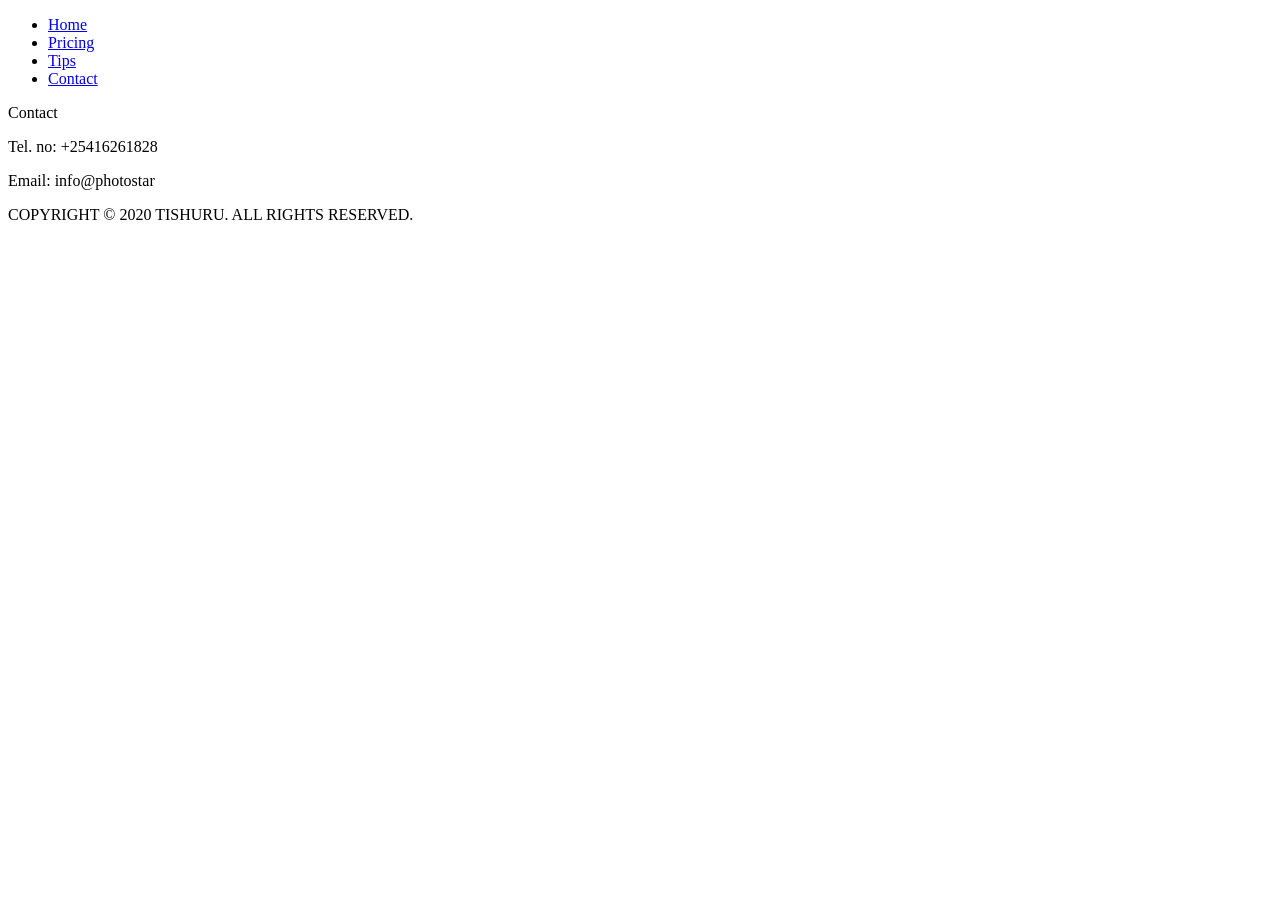
==== index.html @ 2a81b7ea "Add header and footer" ====
<!DOCTYPE html>
  <head>
    <meta charset="utf-8">
    <title>Professional Photography</title>
  </head>
  <body>
    <header>
      <nav>
        <ul>
          <li><a href="index.html">Home</a></li>
          <li><a href="pricing.html">Pricing</a></li>
          <li><a href="tips.html">Tips</a></li>
          <li><a href="contact.html">Contact</a></li>
        </ul>
      </nav>
    </header>
    <footer class="contact">
      <p>Contact</p>
      <p>Tel. no: +25416261828</p>
      <p>Email: info@photostar</p>
      <p>COPYRIGHT © 2020 TISHURU. ALL RIGHTS RESERVED.</p>
    </footer>
  </body>
</html>
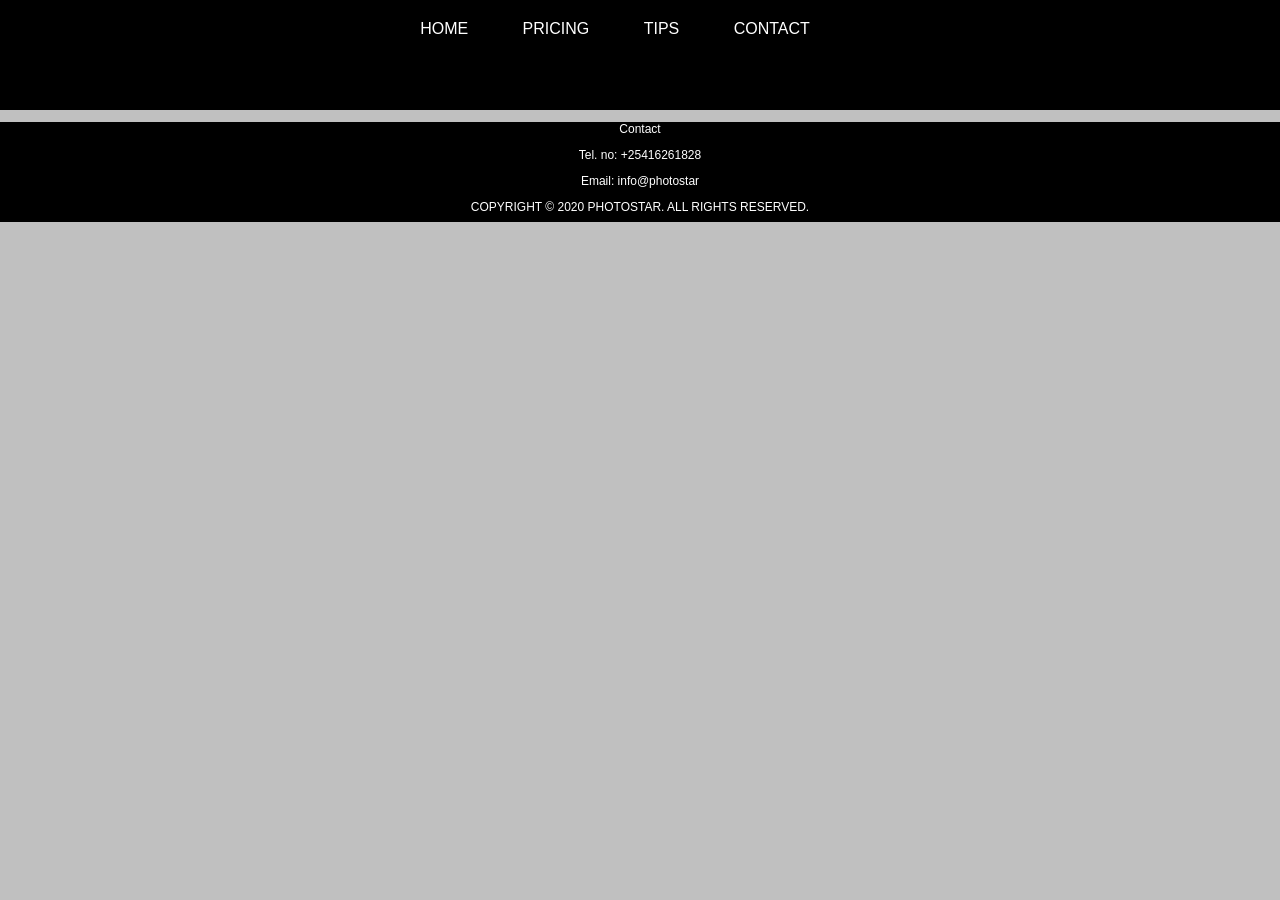
==== commit c34cc0de: "add css styles" ====
--- a/index.html
+++ b/index.html
@@ -2,6 +2,7 @@
   <head>
     <meta charset="utf-8">
     <title>Professional Photography</title>
+    <link rel="stylesheet" href="css/styles.css">
   </head>
   <body>
     <header>
@@ -18,7 +19,7 @@
       <p>Contact</p>
       <p>Tel. no: +25416261828</p>
       <p>Email: info@photostar</p>
-      <p>COPYRIGHT © 2020 TISHURU. ALL RIGHTS RESERVED.</p>
+      <p>COPYRIGHT © 2020 PHOTOSTAR. ALL RIGHTS RESERVED.</p>
     </footer>
   </body>
 </html>
--- a/css/styles.css
+++ b/css/styles.css
@@ -0,0 +1,36 @@
+body {
+  background: silver;
+  font-family: sans-serif;
+  color: white;
+  margin: 0;
+}
+header {
+  background: black;
+  height: 70px;
+  text-align: center;
+  padding: 20px;
+}
+header a {
+  color: white;
+  text-decoration: none;
+  text-transform: uppercase;
+
+}
+header ul {
+  list-style-type: none;
+  margin: 0;
+  padding: 0;
+}
+header li {
+  display: inline-block;
+  margin-right: 50px;
+}
+footer {
+  background: black;
+  font-size: 12px;
+  height: 100px;
+}
+.contact {
+  text-align: center;
+  padding: 0;
+}
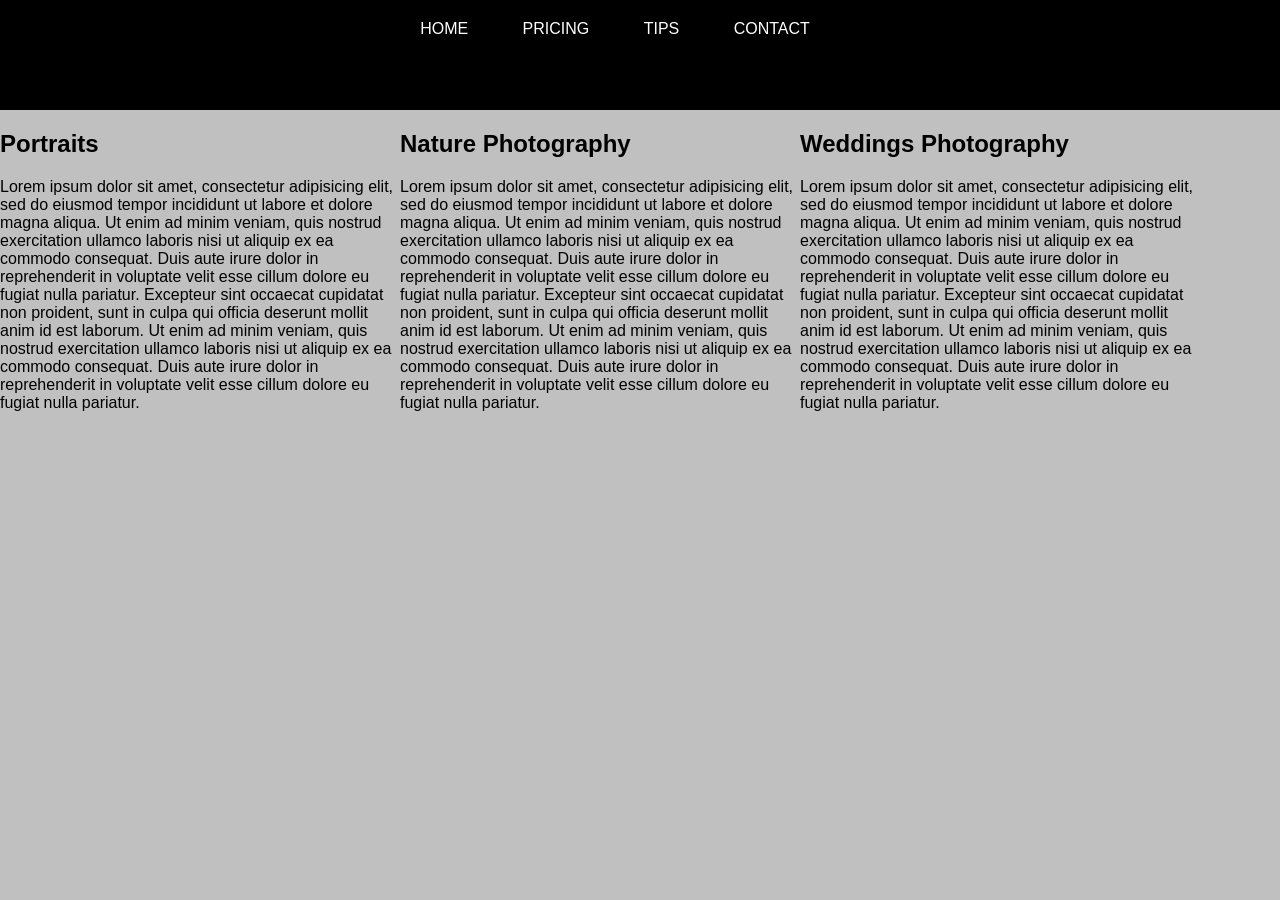
==== commit 57cb2043: "Add styles" ====
--- a/index.html
+++ b/index.html
@@ -15,11 +15,18 @@
         </ul>
       </nav>
     </header>
-    <footer class="contact">
-      <p>Contact</p>
-      <p>Tel. no: +25416261828</p>
-      <p>Email: info@photostar</p>
-      <p>COPYRIGHT © 2020 PHOTOSTAR. ALL RIGHTS RESERVED.</p>
-    </footer>
+      <div class="column">
+        <h2>Portraits</h2>
+         <p>Lorem ipsum dolor sit amet, consectetur adipisicing elit, sed do eiusmod tempor incididunt ut labore et dolore magna aliqua. Ut enim ad minim veniam, quis nostrud exercitation ullamco laboris nisi ut aliquip ex ea commodo consequat. Duis aute irure dolor in reprehenderit in voluptate velit esse cillum dolore eu fugiat nulla pariatur. Excepteur sint occaecat cupidatat non proident, sunt in culpa qui officia deserunt mollit anim id est laborum. Ut enim ad minim veniam, quis nostrud exercitation ullamco laboris nisi ut aliquip ex ea commodo consequat. Duis aute irure dolor in reprehenderit in voluptate velit esse cillum dolore eu fugiat nulla pariatur.</p>
+       </div>
+       <div class="column">
+         <h2>Nature Photography</h2>
+         <p>Lorem ipsum dolor sit amet, consectetur adipisicing elit, sed do eiusmod tempor incididunt ut labore et dolore magna aliqua. Ut enim ad minim veniam, quis nostrud exercitation ullamco laboris nisi ut aliquip ex ea commodo consequat. Duis aute irure dolor in reprehenderit in voluptate velit esse cillum dolore eu fugiat nulla pariatur. Excepteur sint occaecat cupidatat non proident, sunt in culpa qui officia deserunt mollit anim id est laborum. Ut enim ad minim veniam, quis nostrud exercitation ullamco laboris nisi ut aliquip ex ea commodo consequat. Duis aute irure dolor in reprehenderit in voluptate velit esse cillum dolore eu fugiat nulla pariatur.</p>
+       </div>
+       <div class="column">
+         <h2>Weddings Photography</h2>
+         <p>Lorem ipsum dolor sit amet, consectetur adipisicing elit, sed do eiusmod tempor incididunt ut labore et dolore magna aliqua. Ut enim ad minim veniam, quis nostrud exercitation ullamco laboris nisi ut aliquip ex ea commodo consequat. Duis aute irure dolor in reprehenderit in voluptate velit esse cillum dolore eu fugiat nulla pariatur. Excepteur sint occaecat cupidatat non proident, sunt in culpa qui officia deserunt mollit anim id est laborum. Ut enim ad minim veniam, quis nostrud exercitation ullamco laboris nisi ut aliquip ex ea commodo consequat. Duis aute irure dolor in reprehenderit in voluptate velit esse cillum dolore eu fugiat nulla pariatur.</p>
+       </div>
+
   </body>
 </html>
--- a/css/styles.css
+++ b/css/styles.css
@@ -1,7 +1,7 @@
 body {
   background: silver;
   font-family: sans-serif;
-  color: white;
+  color: black;;
   margin: 0;
 }
 header {
@@ -25,12 +25,7 @@
   display: inline-block;
   margin-right: 50px;
 }
-footer {
-  background: black;
-  font-size: 12px;
-  height: 100px;
+.column {
+  width: 400px;
+  float: left;
 }
-.contact {
-  text-align: center;
-  padding: 0;
-}
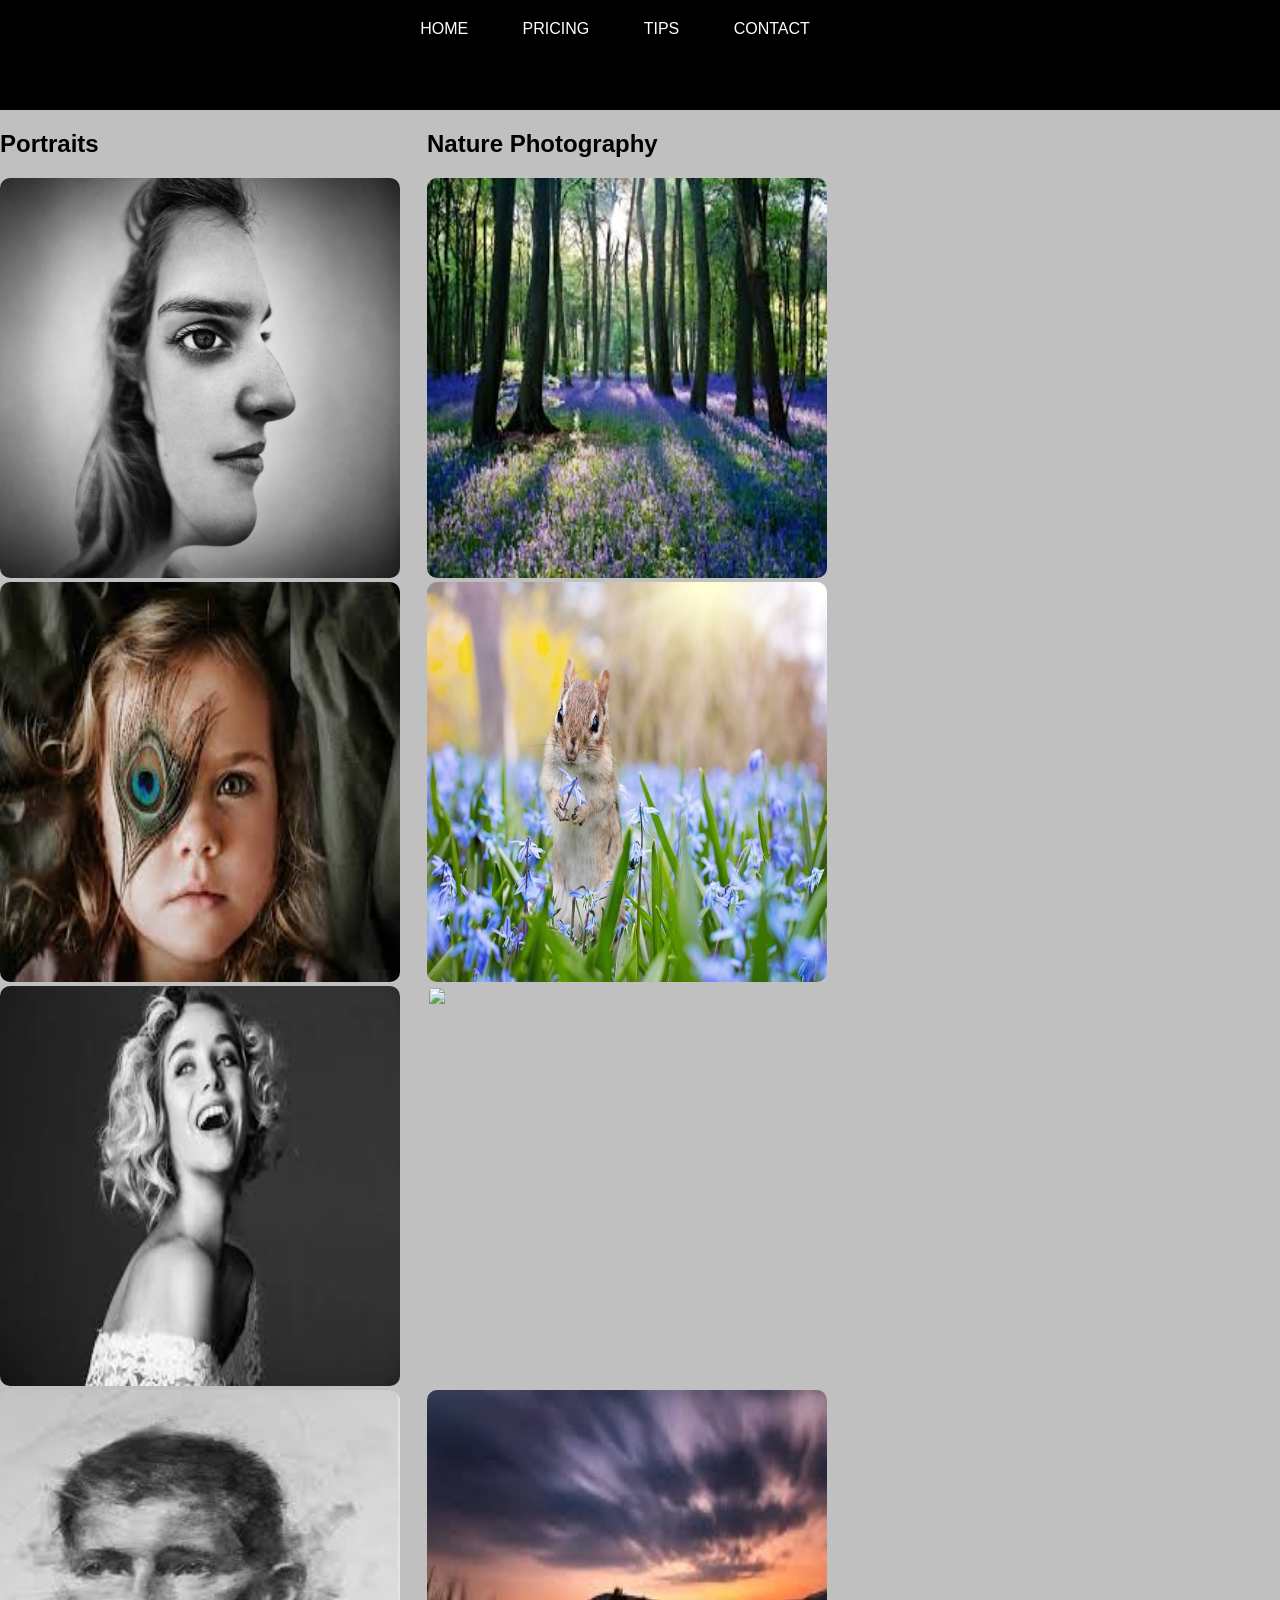
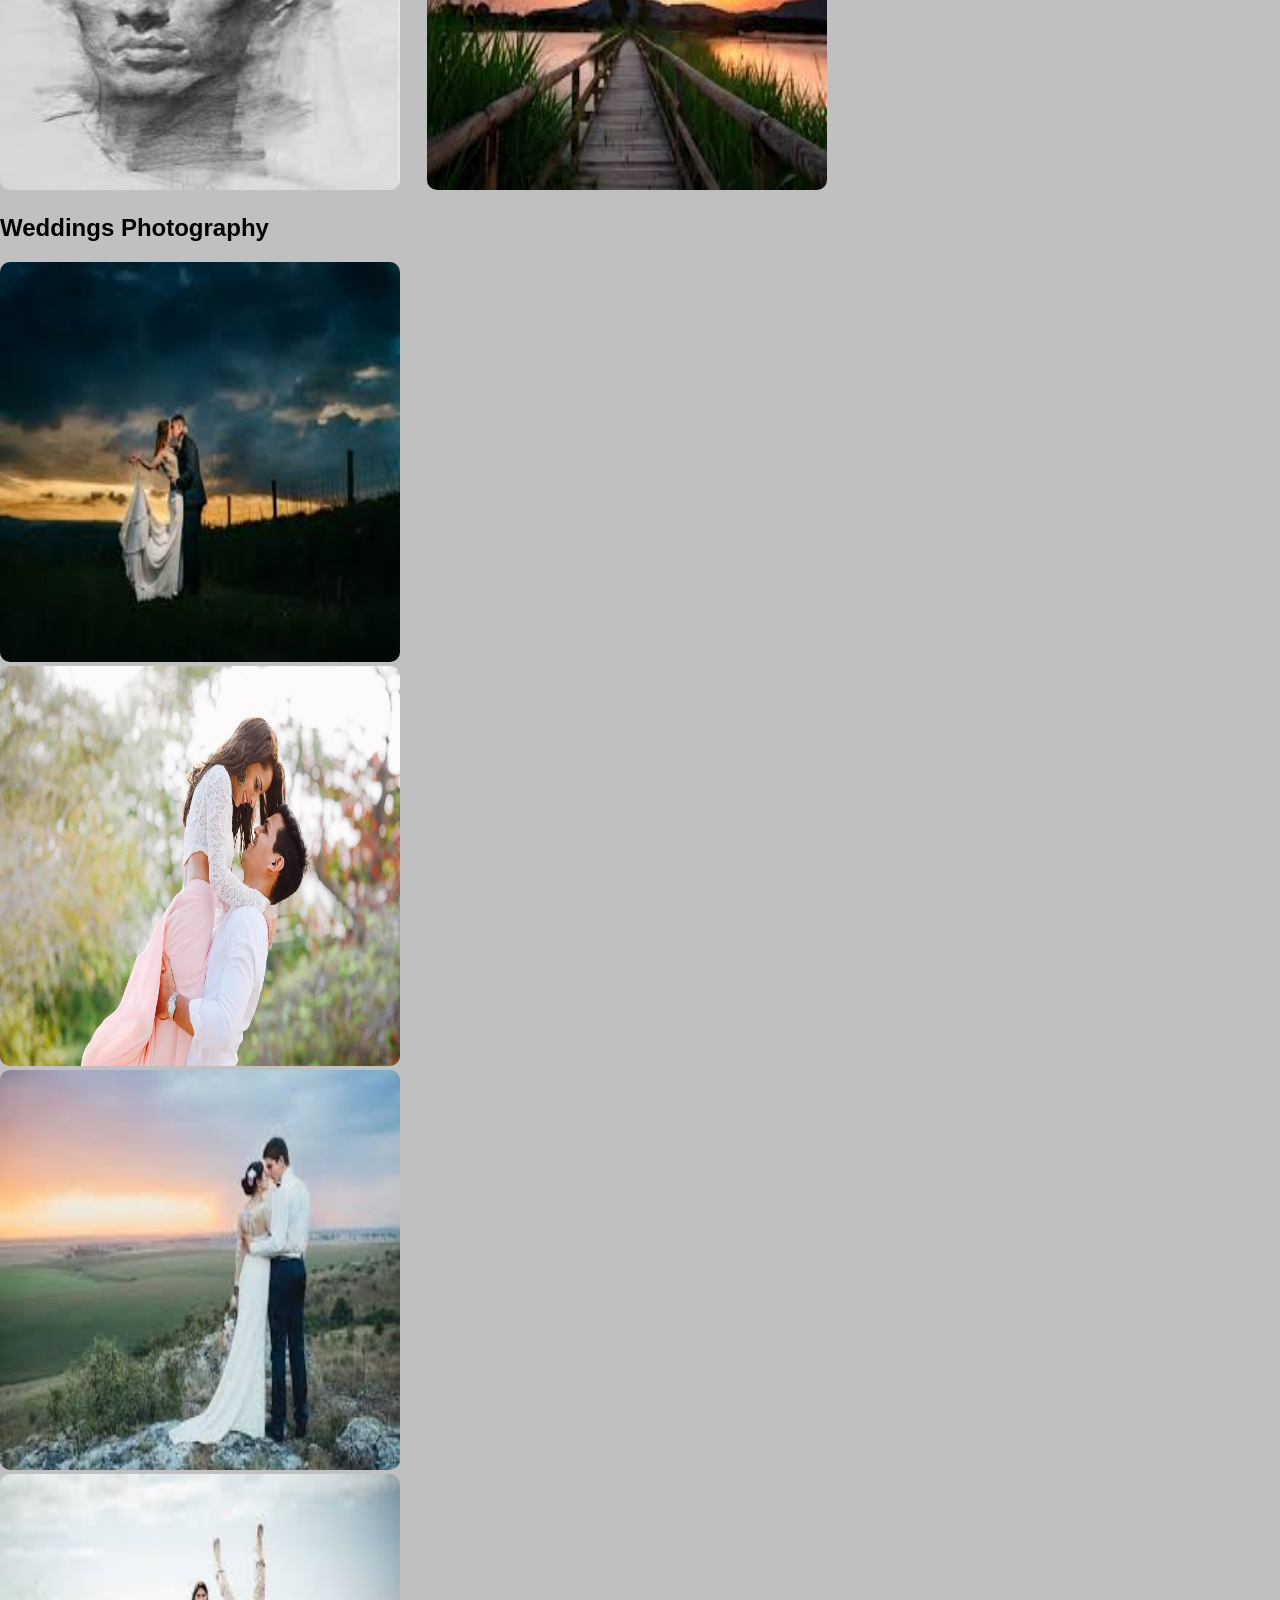
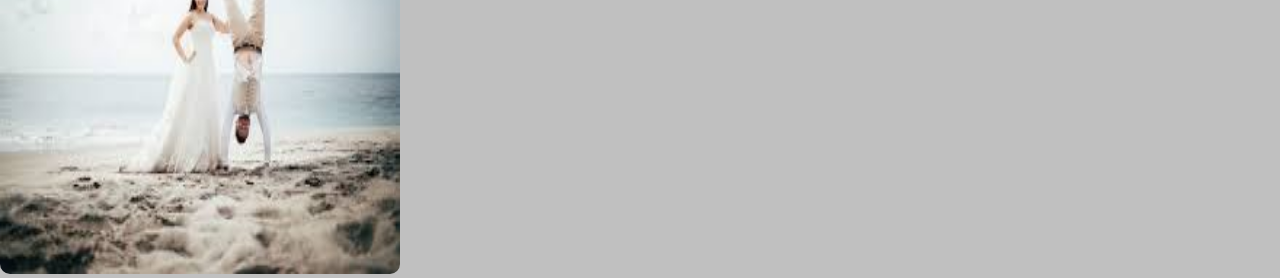
==== commit abbf1014: "Add photos" ====
--- a/index.html
+++ b/index.html
@@ -17,15 +17,25 @@
     </header>
       <div class="column">
         <h2>Portraits</h2>
-         <p>Lorem ipsum dolor sit amet, consectetur adipisicing elit, sed do eiusmod tempor incididunt ut labore et dolore magna aliqua. Ut enim ad minim veniam, quis nostrud exercitation ullamco laboris nisi ut aliquip ex ea commodo consequat. Duis aute irure dolor in reprehenderit in voluptate velit esse cillum dolore eu fugiat nulla pariatur. Excepteur sint occaecat cupidatat non proident, sunt in culpa qui officia deserunt mollit anim id est laborum. Ut enim ad minim veniam, quis nostrud exercitation ullamco laboris nisi ut aliquip ex ea commodo consequat. Duis aute irure dolor in reprehenderit in voluptate velit esse cillum dolore eu fugiat nulla pariatur.</p>
+         <img src="images/port1.jpg" alt="">
+         <img src="images/port2.jpeg" alt="">
+         <img src="images/port3.jpeg" alt="">
+         <img src="images/port4.jpeg" alt="">
        </div>
        <div class="column">
          <h2>Nature Photography</h2>
-         <p>Lorem ipsum dolor sit amet, consectetur adipisicing elit, sed do eiusmod tempor incididunt ut labore et dolore magna aliqua. Ut enim ad minim veniam, quis nostrud exercitation ullamco laboris nisi ut aliquip ex ea commodo consequat. Duis aute irure dolor in reprehenderit in voluptate velit esse cillum dolore eu fugiat nulla pariatur. Excepteur sint occaecat cupidatat non proident, sunt in culpa qui officia deserunt mollit anim id est laborum. Ut enim ad minim veniam, quis nostrud exercitation ullamco laboris nisi ut aliquip ex ea commodo consequat. Duis aute irure dolor in reprehenderit in voluptate velit esse cillum dolore eu fugiat nulla pariatur.</p>
+         <img src="images/nat1.jpeg" alt="">
+         <img src="images/nat2.jpg" alt="">
+         <img src="images/nat3.jpg" alt="">
+         <img src="images/nat4.jpeg" alt="">
+
        </div>
        <div class="column">
          <h2>Weddings Photography</h2>
-         <p>Lorem ipsum dolor sit amet, consectetur adipisicing elit, sed do eiusmod tempor incididunt ut labore et dolore magna aliqua. Ut enim ad minim veniam, quis nostrud exercitation ullamco laboris nisi ut aliquip ex ea commodo consequat. Duis aute irure dolor in reprehenderit in voluptate velit esse cillum dolore eu fugiat nulla pariatur. Excepteur sint occaecat cupidatat non proident, sunt in culpa qui officia deserunt mollit anim id est laborum. Ut enim ad minim veniam, quis nostrud exercitation ullamco laboris nisi ut aliquip ex ea commodo consequat. Duis aute irure dolor in reprehenderit in voluptate velit esse cillum dolore eu fugiat nulla pariatur.</p>
+         <img src="images/mar1.jpeg" alt="">
+         <img src="images/mar2.jpg" alt="">
+         <img src="images/mar3.jpeg" alt="">
+         <img src="images/mar4.jpeg" alt="">
        </div>
 
   </body>
--- a/css/styles.css
+++ b/css/styles.css
@@ -26,6 +26,11 @@
   margin-right: 50px;
 }
 .column {
-  width: 400px;
+  width: 427px;
   float: left;
 }
+.column img{
+  height: 400px;
+  width: 400px;
+  border-radius: 10px;
+}
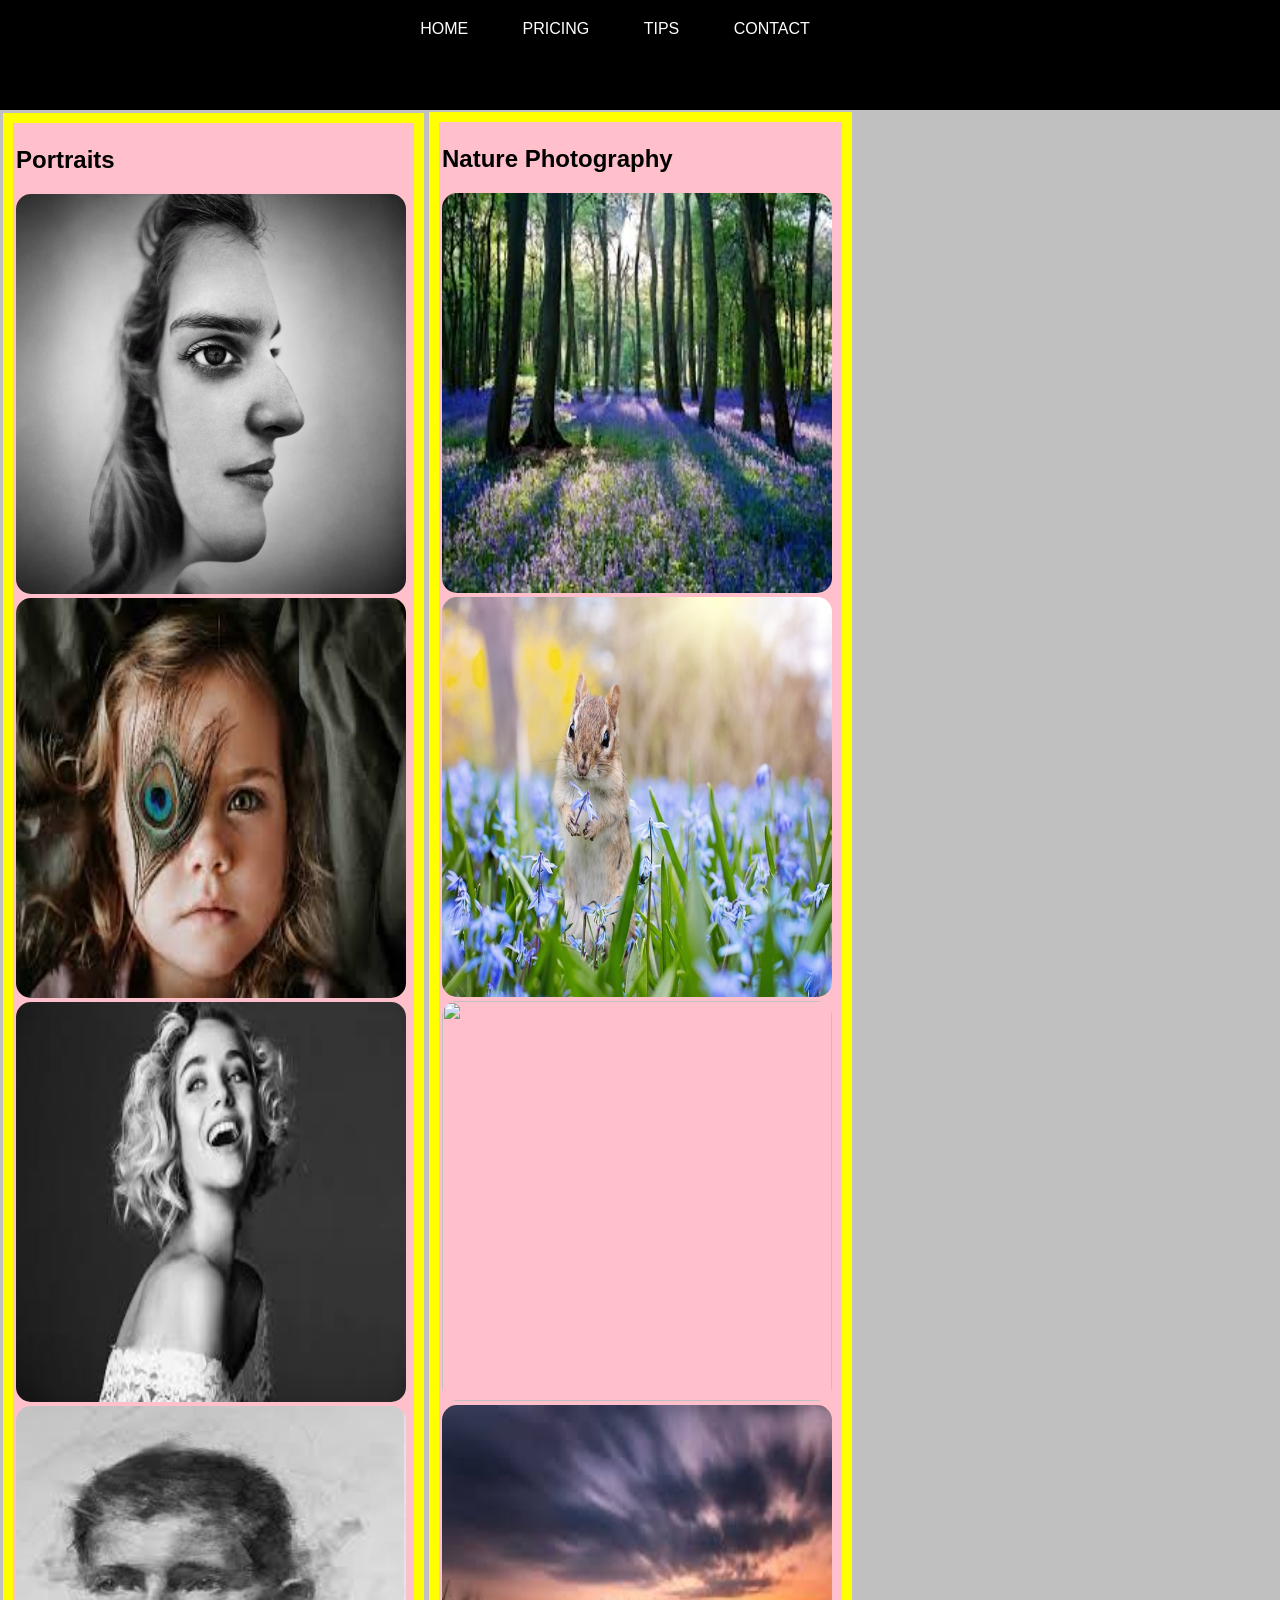
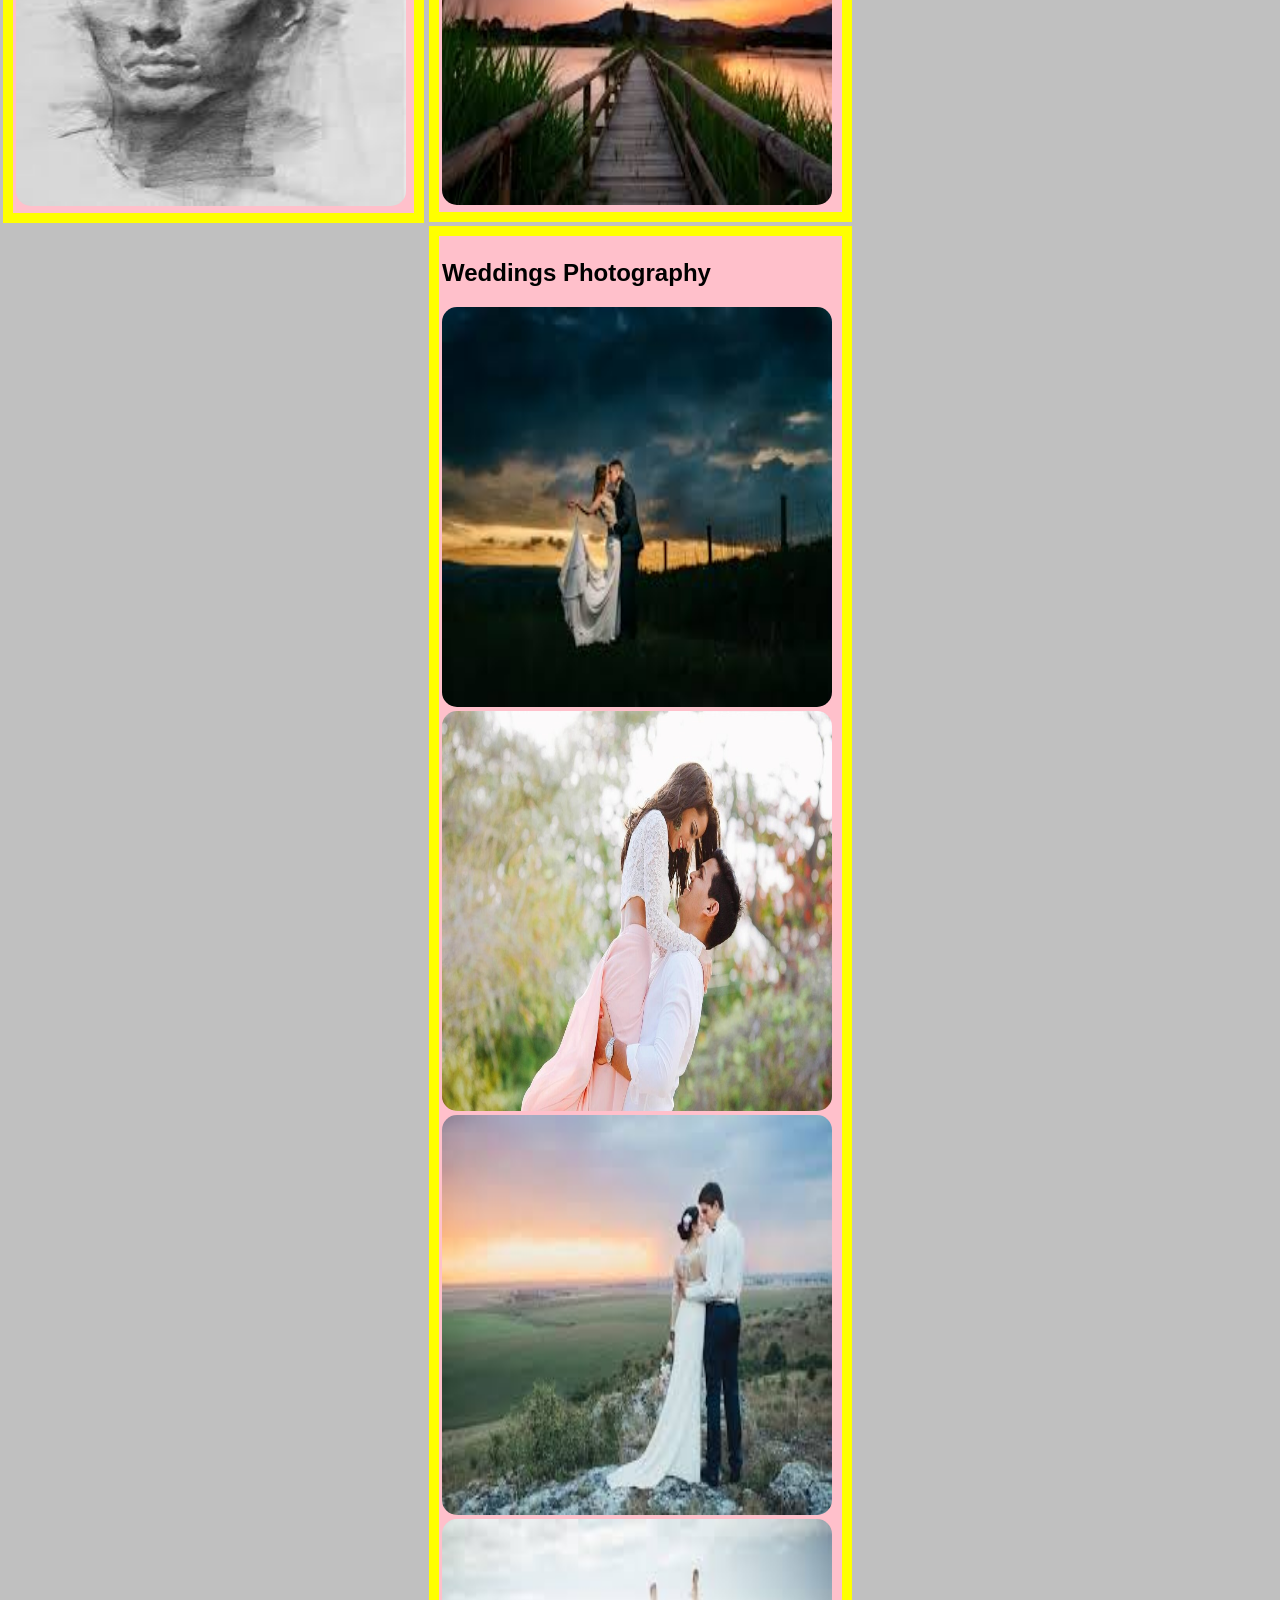
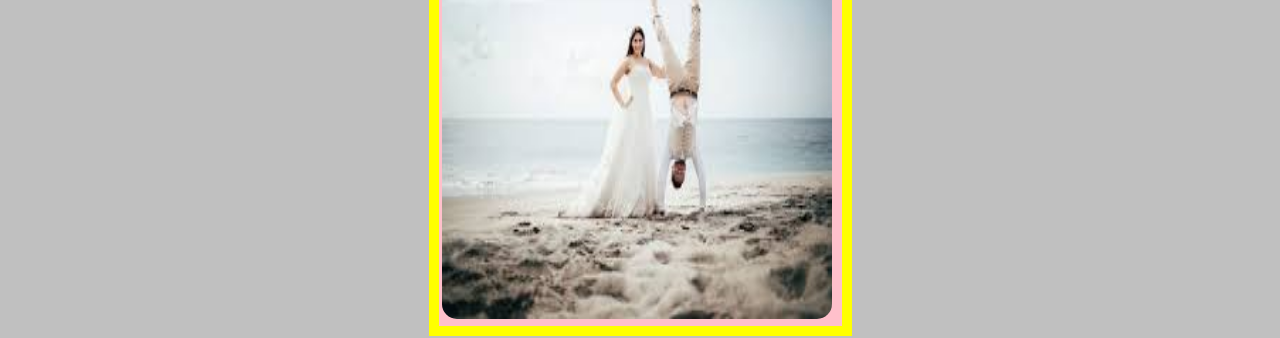
==== commit e052704c: "Add text box" ====
--- a/index.html
+++ b/index.html
@@ -16,26 +16,31 @@
       </nav>
     </header>
       <div class="column">
-        <h2>Portraits</h2>
+        <div class="text-box">
+         <h2>Portraits</h2>
          <img src="images/port1.jpg" alt="">
          <img src="images/port2.jpeg" alt="">
          <img src="images/port3.jpeg" alt="">
          <img src="images/port4.jpeg" alt="">
+        </div>
        </div>
        <div class="column">
-         <h2>Nature Photography</h2>
-         <img src="images/nat1.jpeg" alt="">
-         <img src="images/nat2.jpg" alt="">
-         <img src="images/nat3.jpg" alt="">
-         <img src="images/nat4.jpeg" alt="">
-
+         <div class="text-box1">
+           <h2>Nature Photography</h2>
+           <img src="images/nat1.jpeg" alt="">
+           <img src="images/nat2.jpg" alt="">
+           <img src="images/nat3.jpg" alt="">
+           <img src="images/nat4.jpeg" alt="">
+        </div>
        </div>
        <div class="column">
-         <h2>Weddings Photography</h2>
-         <img src="images/mar1.jpeg" alt="">
-         <img src="images/mar2.jpg" alt="">
-         <img src="images/mar3.jpeg" alt="">
-         <img src="images/mar4.jpeg" alt="">
+         <div class="text-box2">
+           <h2>Weddings Photography</h2>
+           <img src="images/mar1.jpeg" alt="">
+           <img src="images/mar2.jpg" alt="">
+           <img src="images/mar3.jpeg" alt="">
+           <img src="images/mar4.jpeg" alt="">
+         </div>
        </div>
 
   </body>
--- a/css/styles.css
+++ b/css/styles.css
@@ -31,6 +31,25 @@
 }
 .column img{
   height: 400px;
-  width: 400px;
-  border-radius: 10px;
+  width: 390px;
+  border-radius: 15px;
 }
+.text-box {
+  border: 10px solid yellow;
+  margin: 3px;
+  padding: 3px;
+  background: pink;
+}
+.text-box1 {
+  border: 10px solid yellow;
+  margin: 2px;
+  padding: 3px;
+  background: pink;
+
+}.text-box2 {
+  border: 10px solid yellow;
+  margin: 2px;
+  padding: 3px;
+  background: pink;
+
+}
